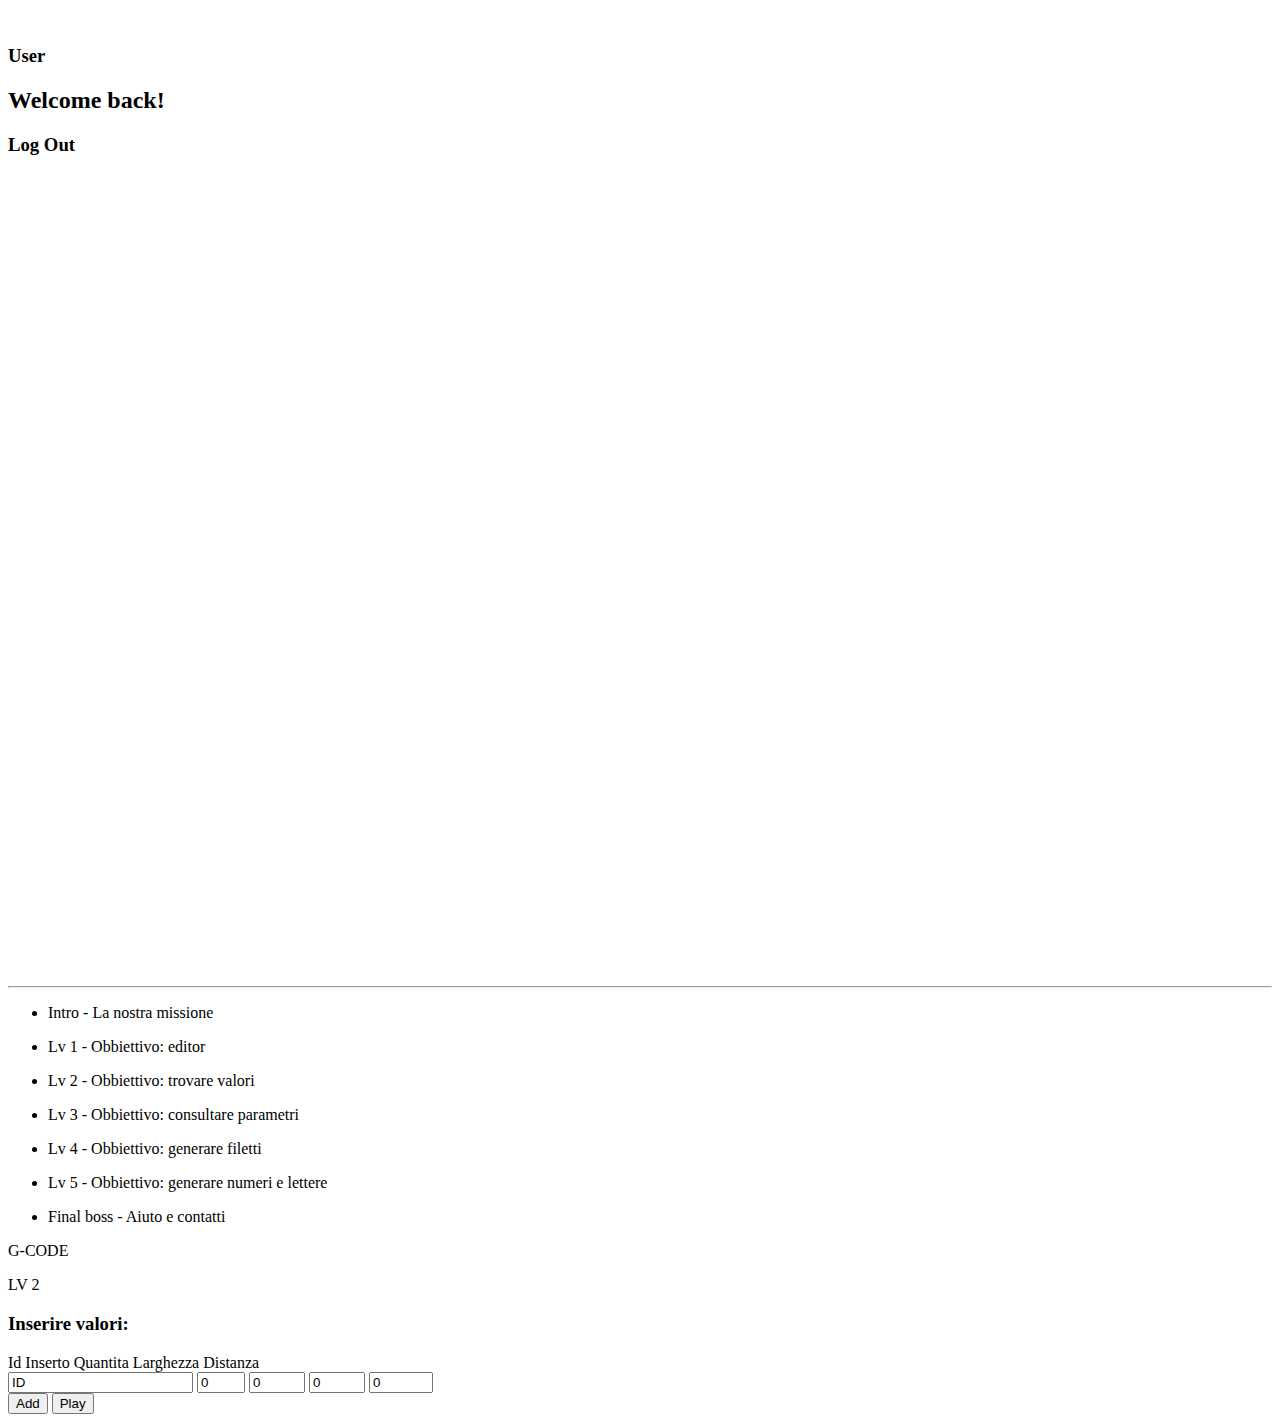
==== dashboard.html @ c0f68aef "Add files via upload" ====
<!DOCTYPE html>
<html lang="en">
<head>
  <meta charset="UTF-8">
  <meta name="viewport" content="width=device-width, initial-scale=1.0">
  <link rel="stylesheet" href="../style/style.css">
  <link rel="preconnect" href="https://fonts.googleapis.com">
  <link rel="preconnect" href="https://fonts.gstatic.com" crossorigin>
  <link href="https://fonts.googleapis.com/css2?family=Press+Start+2P&display=swap" rel="stylesheet">
  
  <title>Mario Editor</title>
</head>
<body>

  <nav>

    <div class="profile">
      <img src="../img/mario.jpg" alt="">
      <h3>User</h3>
    </div>

    <h2 id="demo">Welcome back!</h2>

    <div class="logOut">

      <h3>Log Out</h3>
      <svg fill="#ffffff" width="800px" height="800px" viewBox="0 0 22  22" xmlns="http://www.w3.org/2000/svg" id="memory-logout">
        <g id="SVGRepo_bgCarrier" stroke-width="0"/>
        <g id="SVGRepo_tracerCarrier" stroke-linecap="round" stroke-linejoin="round"/>
        <g id="SVGRepo_iconCarrier">
        <path d="M17 1V2H18V6H17V5H16V3H6V19H16V17H17V16H18V20H17V21H5V20H4V2H5V1H17M1 6H15V7H16V8H17V9H18V10H19V12H18V13H17V14H16V15H15V16H13V14H14V13H15V12H8V10H15V9H14V8H13V6Z"/></g>
      </svg>
    
    </div>

  </nav>

  <hr>

  <div class="dashboard">

    <div class="menu">
      <ul>
        <li>
          <p>Intro - La nostra missione</p>
        </li>
        <li>
          <p>Lv 1 - Obbiettivo: editor</p>
        </li>
        <li>
          <p>Lv 2 - Obbiettivo: trovare valori</p>
        </li>
        <li>
          <p>Lv 3 - Obbiettivo: consultare parametri</p>
        </li>
        <li>
          <p>Lv 4 - Obbiettivo: generare filetti</p>
        </li>
        <li>
          <p>Lv 5 - Obbiettivo: generare numeri e lettere</p>
        </li>
        <li>
          <p>Final boss - Aiuto e contatti</p>
        </li>
      </ul>
    </div>

    <div class="console">

      <div class="navConsole">

        <p>G-CODE</p>
        <p>LV 2</p>

      </div>

      <form class="userInputConsole">

        <h3 class="consoleTitle">Inserire valori:</h3>

        <div class="inputsGola">

          <div class="labelsContainer">
            <label>Id</label>
            <label>Inserto</label>
            <label>Quantita</label>
            <label>Larghezza</label>
            <label>Distanza</label>
            
          </div>

          <div class="inputsContainer">
            <input id="idGole" type="text" value="ID" maxlength="1"  >  
            <input id="inserto" type="number" value="0"  min="0" max="5" >
            <input id="nGole" type="number" value="0" min="0" max="20" >
            <input id="lGole" type="number" value="0" min="0" max="50" >
            <input id="dGole" type="number" value="0" min="0" max="500" >
          </div>

         
        </div>
 
        <div class="btnContainer">
          <button id="addGole" class="add" type="button">Add</button>
          <button id="btn" type="button">Play</button>
        </div>
      
      </form>

    </div>

  </div>

  <script src="../script/app.js"></script>
  <script src="../script/event.js"></script>
  
 
</body>
</html>
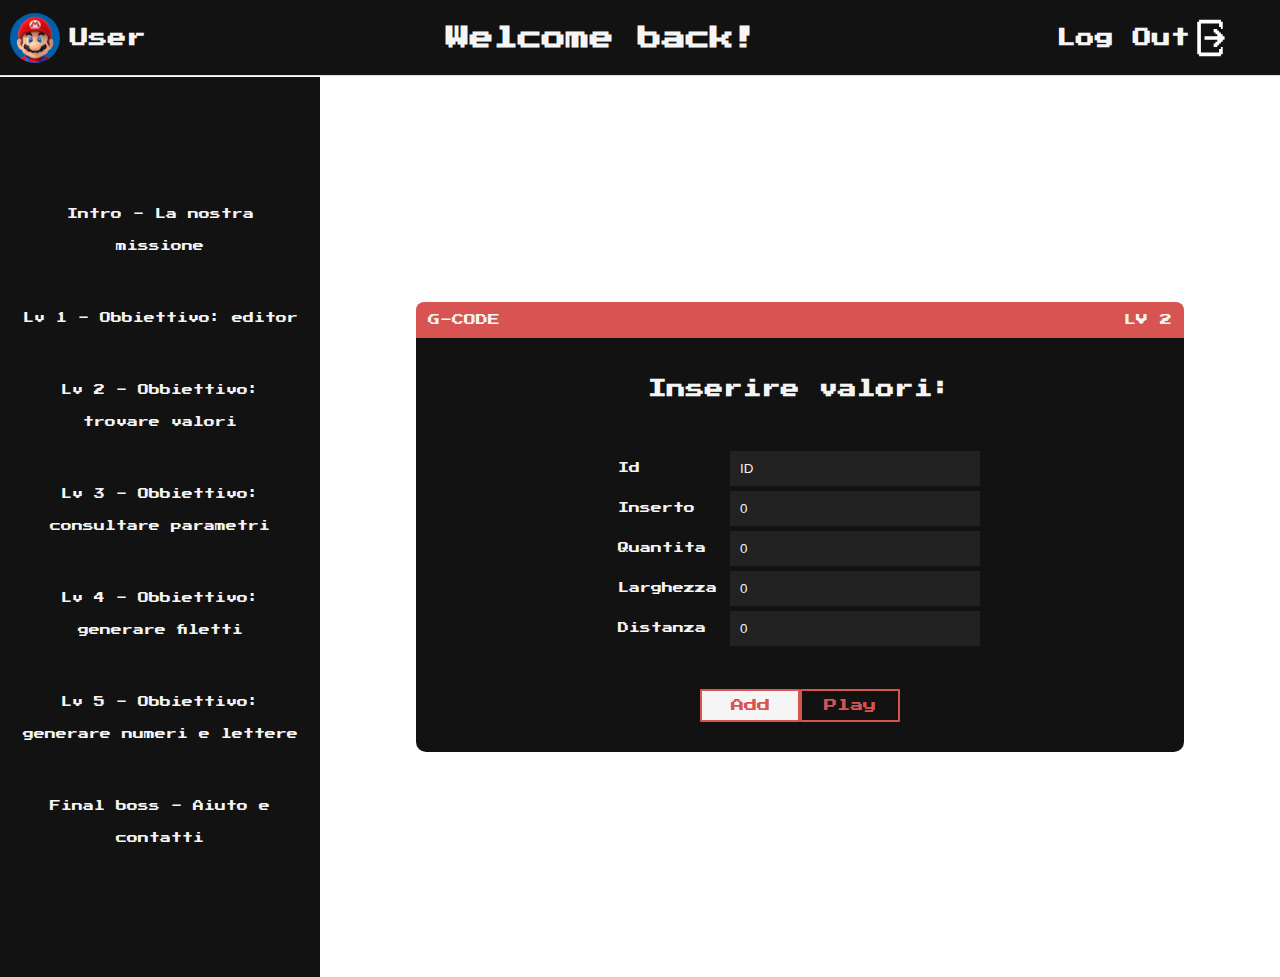
==== commit 7cc94f0d: "Update dashboard.html" ====
--- a/dashboard.html
+++ b/dashboard.html
@@ -3,7 +3,7 @@
 <head>
   <meta charset="UTF-8">
   <meta name="viewport" content="width=device-width, initial-scale=1.0">
-  <link rel="stylesheet" href="../style/style.css">
+  <link rel="stylesheet" href="https://marcelohsj.github.io/TrovaValori/style.css">
   <link rel="preconnect" href="https://fonts.googleapis.com">
   <link rel="preconnect" href="https://fonts.gstatic.com" crossorigin>
   <link href="https://fonts.googleapis.com/css2?family=Press+Start+2P&display=swap" rel="stylesheet">
@@ -15,7 +15,7 @@
   <nav>
 
     <div class="profile">
-      <img src="../img/mario.jpg" alt="">
+      <img src="https://marcelohsj.github.io/TrovaValori/mario.jpg" alt="">
       <h3>User</h3>
     </div>
 
@@ -111,9 +111,9 @@
 
   </div>
 
-  <script src="../script/app.js"></script>
-  <script src="../script/event.js"></script>
+  <script src="https://marcelohsj.github.io/TrovaValori/app.js"></script>
+  <script src="https://marcelohsj.github.io/TrovaValori/event.js"></script>
   
  
 </body>
-</html>+</html>
